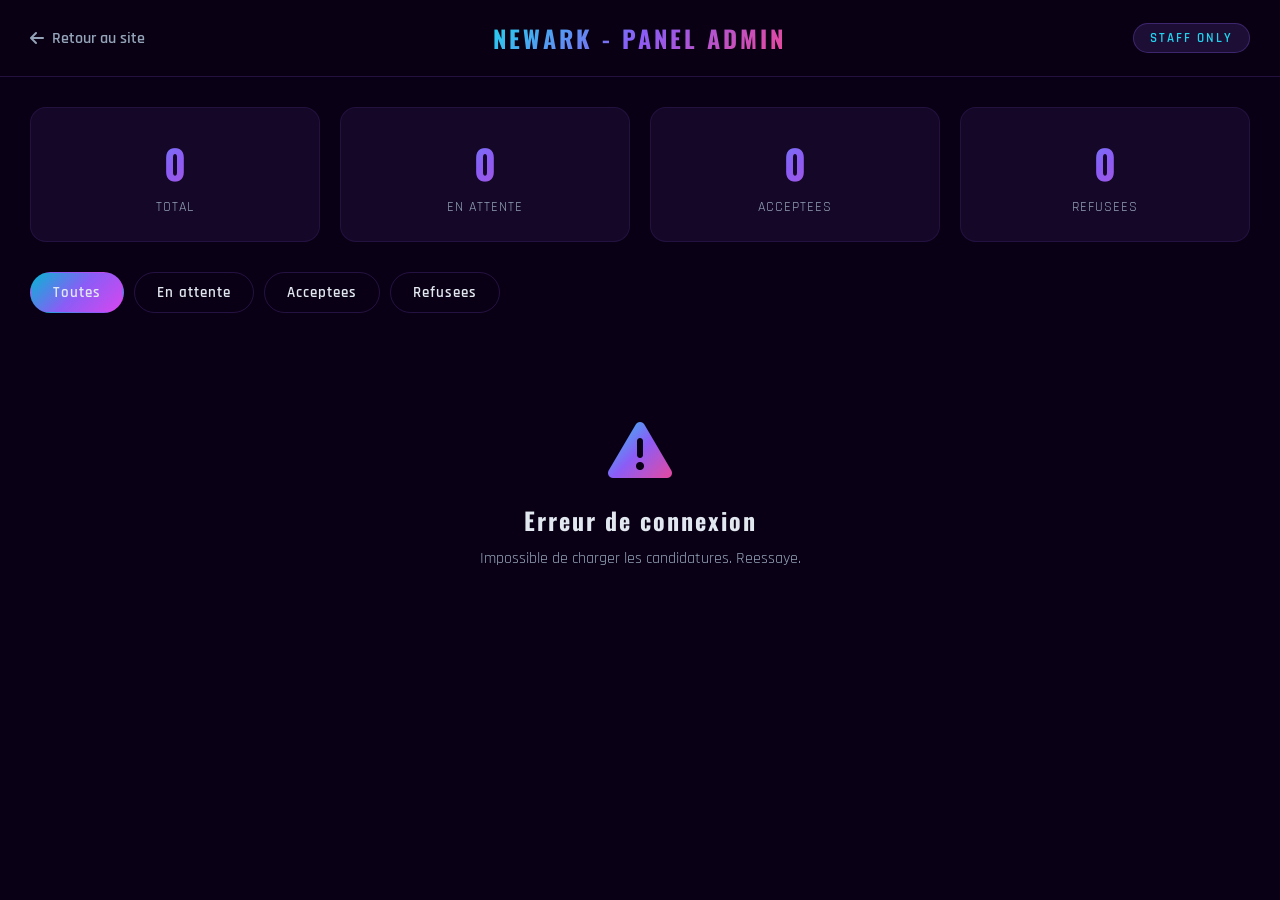
==== admin.html @ 3d1e1ec4 "Ajout boutique, packs VIP et systeme de candidatures staff avec Google Sheets" ====
<!DOCTYPE html>
<html lang="fr">
<head>
    <meta charset="UTF-8">
    <meta name="viewport" content="width=device-width, initial-scale=1.0">
    <title>Newark RP - Panel Admin Candidatures</title>
    <link href="https://fonts.googleapis.com/css2?family=Oswald:wght@400;600;700&family=Rajdhani:wght@400;500;600;700&display=swap" rel="stylesheet">
    <link rel="stylesheet" href="https://cdnjs.cloudflare.com/ajax/libs/font-awesome/6.5.1/css/all.min.css">
    <style>
        :root {
            --purple: #8B5CF6;
            --cyan: #06B6D4;
            --cyan-light: #22D3EE;
            --magenta: #D946EF;
            --gold: #F59E0B;
            --bg-dark: #0a0015;
            --bg-card: rgba(139, 92, 246, 0.08);
            --text: #E2E8F0;
            --text-muted: #94A3B8;
            --gradient-main: linear-gradient(135deg, #06B6D4, #8B5CF6, #D946EF);
            --gradient-gta: linear-gradient(135deg, #22D3EE, #8B5CF6, #EC4899);
            --green: #22C55E;
            --red: #EF4444;
        }

        * { margin: 0; padding: 0; box-sizing: border-box; }

        body {
            font-family: 'Rajdhani', sans-serif;
            background: var(--bg-dark);
            color: var(--text);
            min-height: 100vh;
        }

        .admin-header {
            background: rgba(10, 0, 21, 0.95);
            border-bottom: 1px solid rgba(139, 92, 246, 0.2);
            padding: 20px 30px;
            display: flex;
            justify-content: space-between;
            align-items: center;
            backdrop-filter: blur(20px);
        }

        .admin-logo {
            font-family: 'Oswald', sans-serif;
            font-size: 1.5rem;
            font-weight: 700;
            background: var(--gradient-gta);
            -webkit-background-clip: text;
            -webkit-text-fill-color: transparent;
            background-clip: text;
            letter-spacing: 3px;
        }

        .admin-badge {
            padding: 6px 16px;
            background: rgba(139, 92, 246, 0.15);
            border: 1px solid rgba(139, 92, 246, 0.3);
            border-radius: 50px;
            font-size: 0.8rem;
            font-weight: 600;
            letter-spacing: 2px;
            color: var(--cyan-light);
        }

        .admin-container {
            max-width: 1400px;
            margin: 0 auto;
            padding: 30px;
        }

        .stats-bar {
            display: grid;
            grid-template-columns: repeat(4, 1fr);
            gap: 20px;
            margin-bottom: 30px;
        }

        .stat-box {
            background: var(--bg-card);
            border: 1px solid rgba(139, 92, 246, 0.12);
            border-radius: 16px;
            padding: 25px;
            text-align: center;
        }

        .stat-box .number {
            font-family: 'Oswald', sans-serif;
            font-size: 2.5rem;
            font-weight: 700;
            background: var(--gradient-gta);
            -webkit-background-clip: text;
            -webkit-text-fill-color: transparent;
            background-clip: text;
        }

        .stat-box .label {
            color: var(--text-muted);
            font-size: 0.9rem;
            letter-spacing: 1px;
            text-transform: uppercase;
            margin-top: 5px;
        }

        .filter-bar {
            display: flex;
            gap: 10px;
            margin-bottom: 25px;
            flex-wrap: wrap;
        }

        .filter-btn {
            padding: 10px 22px;
            border-radius: 50px;
            border: 1px solid rgba(139, 92, 246, 0.2);
            background: transparent;
            color: var(--text);
            font-family: 'Rajdhani', sans-serif;
            font-size: 0.95rem;
            font-weight: 600;
            cursor: pointer;
            transition: all 0.3s ease;
            letter-spacing: 1px;
        }

        .filter-btn:hover, .filter-btn.active {
            background: var(--gradient-main);
            border-color: transparent;
        }

        .candidatures-list {
            display: flex;
            flex-direction: column;
            gap: 15px;
        }

        .candidature-card {
            background: var(--bg-card);
            border: 1px solid rgba(139, 92, 246, 0.12);
            border-radius: 16px;
            overflow: hidden;
            transition: all 0.3s ease;
        }

        .candidature-card:hover {
            border-color: rgba(139, 92, 246, 0.3);
        }

        .card-header {
            display: flex;
            justify-content: space-between;
            align-items: center;
            padding: 20px 25px;
            cursor: pointer;
            gap: 15px;
        }

        .card-header:hover {
            background: rgba(139, 92, 246, 0.05);
        }

        .card-info {
            display: flex;
            align-items: center;
            gap: 20px;
            flex-wrap: wrap;
        }

        .card-pseudo {
            font-family: 'Oswald', sans-serif;
            font-size: 1.3rem;
            font-weight: 700;
            letter-spacing: 1px;
        }

        .card-poste {
            padding: 4px 14px;
            background: rgba(6, 182, 212, 0.15);
            border-radius: 20px;
            font-size: 0.8rem;
            color: var(--cyan-light);
            font-weight: 600;
            text-transform: uppercase;
            letter-spacing: 1px;
        }

        .card-date {
            color: var(--text-muted);
            font-size: 0.85rem;
        }

        .card-right {
            display: flex;
            align-items: center;
            gap: 15px;
        }

        .status-badge {
            padding: 6px 16px;
            border-radius: 20px;
            font-size: 0.8rem;
            font-weight: 700;
            letter-spacing: 1px;
            text-transform: uppercase;
        }

        .status-attente { background: rgba(245, 158, 11, 0.15); color: var(--gold); }
        .status-accepte { background: rgba(34, 197, 94, 0.15); color: var(--green); }
        .status-refuse { background: rgba(239, 68, 68, 0.15); color: var(--red); }

        .toggle-icon {
            color: var(--text-muted);
            transition: transform 0.3s ease;
        }

        .candidature-card.open .toggle-icon {
            transform: rotate(180deg);
        }

        .card-details {
            display: none;
            padding: 0 25px 25px;
            border-top: 1px solid rgba(139, 92, 246, 0.1);
        }

        .candidature-card.open .card-details {
            display: block;
        }

        .detail-group {
            margin-top: 18px;
        }

        .detail-group label {
            font-family: 'Oswald', sans-serif;
            font-size: 0.95rem;
            font-weight: 600;
            color: var(--cyan-light);
            letter-spacing: 1px;
            display: block;
            margin-bottom: 6px;
        }

        .detail-group p {
            color: var(--text-muted);
            line-height: 1.7;
            background: rgba(0, 0, 0, 0.2);
            padding: 12px 16px;
            border-radius: 10px;
        }

        .card-actions {
            display: flex;
            gap: 12px;
            margin-top: 25px;
            padding-top: 20px;
            border-top: 1px solid rgba(139, 92, 246, 0.1);
        }

        .action-btn {
            padding: 10px 28px;
            border-radius: 50px;
            border: none;
            font-family: 'Rajdhani', sans-serif;
            font-size: 1rem;
            font-weight: 700;
            cursor: pointer;
            transition: all 0.3s ease;
            letter-spacing: 1px;
            display: flex;
            align-items: center;
            gap: 8px;
        }

        .btn-accept {
            background: rgba(34, 197, 94, 0.15);
            color: var(--green);
            border: 1px solid rgba(34, 197, 94, 0.3);
        }
        .btn-accept:hover {
            background: var(--green);
            color: white;
        }

        .btn-refuse {
            background: rgba(239, 68, 68, 0.15);
            color: var(--red);
            border: 1px solid rgba(239, 68, 68, 0.3);
        }
        .btn-refuse:hover {
            background: var(--red);
            color: white;
        }

        .btn-delete {
            background: transparent;
            color: var(--text-muted);
            border: 1px solid rgba(139, 92, 246, 0.15);
            margin-left: auto;
        }
        .btn-delete:hover {
            background: rgba(239, 68, 68, 0.1);
            color: var(--red);
            border-color: rgba(239, 68, 68, 0.3);
        }

        .empty-state {
            text-align: center;
            padding: 80px 20px;
        }

        .empty-state i {
            font-size: 4rem;
            background: var(--gradient-gta);
            -webkit-background-clip: text;
            -webkit-text-fill-color: transparent;
            background-clip: text;
            margin-bottom: 20px;
        }

        .empty-state h3 {
            font-family: 'Oswald', sans-serif;
            font-size: 1.5rem;
            margin-bottom: 10px;
            letter-spacing: 2px;
        }

        .empty-state p {
            color: var(--text-muted);
        }

        .back-link {
            color: var(--text-muted);
            text-decoration: none;
            display: flex;
            align-items: center;
            gap: 8px;
            font-weight: 600;
            transition: color 0.3s ease;
        }

        .back-link:hover { color: var(--cyan-light); }

        @media (max-width: 768px) {
            .stats-bar { grid-template-columns: repeat(2, 1fr); }
            .card-info { gap: 10px; }
            .card-actions { flex-wrap: wrap; }
            .btn-delete { margin-left: 0; }
        }

        @media (max-width: 480px) {
            .stats-bar { grid-template-columns: 1fr; }
            .admin-header { flex-wrap: wrap; gap: 10px; }
        }
    </style>
</head>
<body>

    <header class="admin-header">
        <a href="index.html" class="back-link"><i class="fas fa-arrow-left"></i> Retour au site</a>
        <span class="admin-logo">NEWARK - PANEL ADMIN</span>
        <span class="admin-badge">STAFF ONLY</span>
    </header>

    <div class="admin-container">
        <div class="stats-bar">
            <div class="stat-box">
                <div class="number" id="totalCount">0</div>
                <div class="label">Total</div>
            </div>
            <div class="stat-box">
                <div class="number" id="attenteCount">0</div>
                <div class="label">En attente</div>
            </div>
            <div class="stat-box">
                <div class="number" id="accepteCount">0</div>
                <div class="label">Acceptees</div>
            </div>
            <div class="stat-box">
                <div class="number" id="refuseCount">0</div>
                <div class="label">Refusees</div>
            </div>
        </div>

        <div class="filter-bar">
            <button class="filter-btn active" data-filter="all">Toutes</button>
            <button class="filter-btn" data-filter="En attente">En attente</button>
            <button class="filter-btn" data-filter="Accepte">Acceptees</button>
            <button class="filter-btn" data-filter="Refuse">Refusees</button>
        </div>

        <div class="candidatures-list" id="candidaturesList"></div>
    </div>

    <script>
        const API_URL = 'https://script.google.com/macros/s/AKfycbxrsOLM7DxBM82t8Bq5k_J58HVSMn9AFEJVsVNSgzBh2qC_1y0n_ds3uLkNcapecR2ZMQ/exec';
        let currentFilter = 'all';
        let allCandidatures = [];

        async function fetchCandidatures() {
            try {
                const res = await fetch(API_URL);
                allCandidatures = await res.json();
                renderCandidatures();
            } catch (err) {
                document.getElementById('candidaturesList').innerHTML = `
                    <div class="empty-state">
                        <i class="fas fa-exclamation-triangle"></i>
                        <h3>Erreur de connexion</h3>
                        <p>Impossible de charger les candidatures. Reessaye.</p>
                    </div>`;
            }
        }

        function updateStats() {
            const data = allCandidatures;
            document.getElementById('totalCount').textContent = data.length;
            document.getElementById('attenteCount').textContent = data.filter(c => c.statut === 'En attente').length;
            document.getElementById('accepteCount').textContent = data.filter(c => c.statut === 'Accepte').length;
            document.getElementById('refuseCount').textContent = data.filter(c => c.statut === 'Refuse').length;
        }

        function getStatusClass(statut) {
            if (statut === 'Accepte') return 'status-accepte';
            if (statut === 'Refuse') return 'status-refuse';
            return 'status-attente';
        }

        function renderCandidatures() {
            const list = document.getElementById('candidaturesList');
            let data = [...allCandidatures].reverse();

            if (currentFilter !== 'all') {
                data = data.filter(c => c.statut === currentFilter);
            }

            if (data.length === 0) {
                list.innerHTML = `
                    <div class="empty-state">
                        <i class="fas fa-inbox"></i>
                        <h3>Aucune candidature</h3>
                        <p>${currentFilter === 'all' ? 'Les candidatures apparaitront ici.' : 'Aucune candidature avec ce statut.'}</p>
                    </div>
                `;
                updateStats();
                return;
            }

            list.innerHTML = data.map(c => `
                <div class="candidature-card" data-id="${c.id}">
                    <div class="card-header" onclick="toggleCard(${c.id})">
                        <div class="card-info">
                            <span class="card-pseudo">${c.pseudo}</span>
                            <span class="card-poste">${c.poste}</span>
                            <span class="card-date"><i class="far fa-clock"></i> ${c.date}</span>
                        </div>
                        <div class="card-right">
                            <span class="status-badge ${getStatusClass(c.statut)}">${c.statut}</span>
                            <i class="fas fa-chevron-down toggle-icon"></i>
                        </div>
                    </div>
                    <div class="card-details">
                        <div class="detail-group">
                            <label><i class="fab fa-discord"></i> Discord</label>
                            <p>${c.discord}</p>
                        </div>
                        <div class="detail-group">
                            <label><i class="fas fa-birthday-cake"></i> Age</label>
                            <p>${c.age} ans</p>
                        </div>
                        <div class="detail-group">
                            <label><i class="fas fa-history"></i> Experience</label>
                            <p>${c.experience}</p>
                        </div>
                        <div class="detail-group">
                            <label><i class="fas fa-clock"></i> Disponibilite</label>
                            <p>${c.disponibilite}</p>
                        </div>
                        <div class="detail-group">
                            <label><i class="fas fa-heart"></i> Motivation</label>
                            <p>${c.motivation}</p>
                        </div>
                        <div class="detail-group">
                            <label><i class="fas fa-exclamation-triangle"></i> Mise en situation</label>
                            <p>${c.situation}</p>
                        </div>
                        ${c.complement ? `
                        <div class="detail-group">
                            <label><i class="fas fa-plus-circle"></i> Complement</label>
                            <p>${c.complement}</p>
                        </div>` : ''}
                        <div class="card-actions">
                            <button class="action-btn btn-accept" onclick="updateStatus(${c.id}, 'Accepte')">
                                <i class="fas fa-check"></i> Accepter
                            </button>
                            <button class="action-btn btn-refuse" onclick="updateStatus(${c.id}, 'Refuse')">
                                <i class="fas fa-times"></i> Refuser
                            </button>
                            <button class="action-btn btn-delete" onclick="deleteCandidature(${c.id})">
                                <i class="fas fa-trash"></i> Supprimer
                            </button>
                        </div>
                    </div>
                </div>
            `).join('');

            updateStats();
        }

        function toggleCard(id) {
            const card = document.querySelector(`[data-id="${id}"]`);
            card.classList.toggle('open');
        }

        async function updateStatus(id, statut) {
            try {
                await fetch(API_URL, {
                    method: 'POST',
                    body: JSON.stringify({ action: 'update', id: String(id), statut }),
                    headers: { 'Content-Type': 'text/plain' }
                });
                const index = allCandidatures.findIndex(c => String(c.id) === String(id));
                if (index > -1) allCandidatures[index].statut = statut;
                renderCandidatures();
            } catch (err) {
                alert('Erreur lors de la mise a jour.');
            }
        }

        async function deleteCandidature(id) {
            if (confirm('Supprimer cette candidature ?')) {
                try {
                    await fetch(API_URL, {
                        method: 'POST',
                        body: JSON.stringify({ action: 'delete', id: String(id) }),
                        headers: { 'Content-Type': 'text/plain' }
                    });
                    allCandidatures = allCandidatures.filter(c => String(c.id) !== String(id));
                    renderCandidatures();
                } catch (err) {
                    alert('Erreur lors de la suppression.');
                }
            }
        }

        // Filtres
        document.querySelectorAll('.filter-btn').forEach(btn => {
            btn.addEventListener('click', () => {
                document.querySelectorAll('.filter-btn').forEach(b => b.classList.remove('active'));
                btn.classList.add('active');
                currentFilter = btn.dataset.filter;
                renderCandidatures();
            });
        });

        // Init
        fetchCandidatures();
    </script>
</body>
</html>
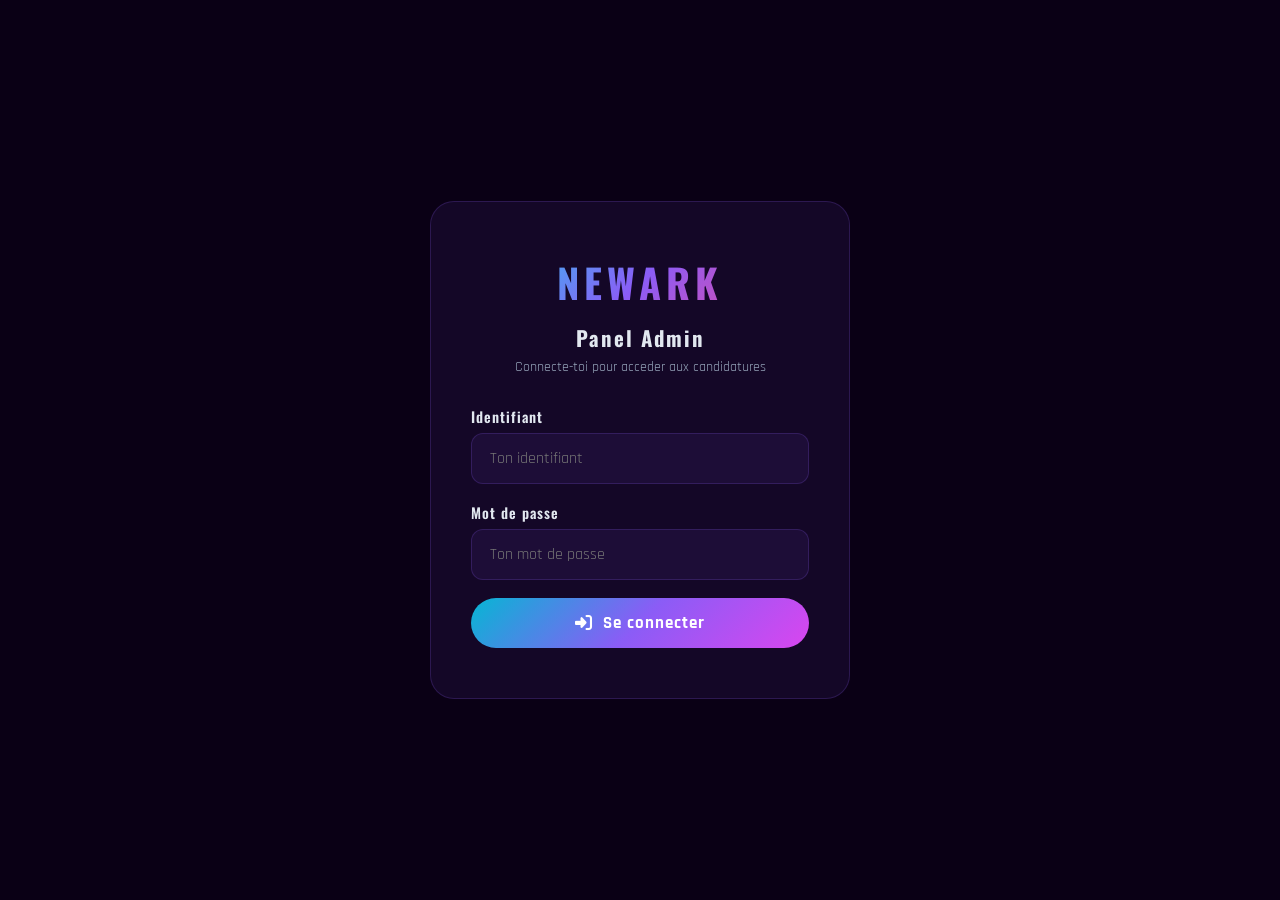
==== commit 07846e65: "Ajout systeme de connexion panel admin avec comptes staff individuels" ====
--- a/admin.html
+++ b/admin.html
@@ -353,9 +353,150 @@
             .stats-bar { grid-template-columns: 1fr; }
             .admin-header { flex-wrap: wrap; gap: 10px; }
         }
+
+        /* LOGIN */
+        .login-overlay {
+            position: fixed;
+            top: 0; left: 0;
+            width: 100%; height: 100%;
+            background: var(--bg-dark);
+            z-index: 99999;
+            display: flex;
+            align-items: center;
+            justify-content: center;
+        }
+
+        .login-overlay.hidden { display: none; }
+
+        .login-box {
+            background: var(--bg-card);
+            border: 1px solid rgba(139, 92, 246, 0.2);
+            border-radius: 24px;
+            padding: 50px 40px;
+            text-align: center;
+            max-width: 420px;
+            width: 90%;
+        }
+
+        .login-logo {
+            font-family: 'Oswald', sans-serif;
+            font-size: 2.5rem;
+            font-weight: 700;
+            background: var(--gradient-gta);
+            -webkit-background-clip: text;
+            -webkit-text-fill-color: transparent;
+            background-clip: text;
+            letter-spacing: 5px;
+            margin-bottom: 10px;
+        }
+
+        .login-title {
+            font-family: 'Oswald', sans-serif;
+            font-size: 1.3rem;
+            letter-spacing: 2px;
+            margin-bottom: 5px;
+        }
+
+        .login-subtitle {
+            color: var(--text-muted);
+            font-size: 0.9rem;
+            margin-bottom: 30px;
+        }
+
+        .login-field {
+            margin-bottom: 18px;
+            text-align: left;
+        }
+
+        .login-field label {
+            font-family: 'Oswald', sans-serif;
+            font-size: 0.9rem;
+            font-weight: 600;
+            letter-spacing: 1px;
+            display: block;
+            margin-bottom: 6px;
+        }
+
+        .login-field input {
+            width: 100%;
+            background: rgba(139, 92, 246, 0.08);
+            border: 1px solid rgba(139, 92, 246, 0.2);
+            border-radius: 12px;
+            padding: 14px 18px;
+            color: var(--text);
+            font-family: 'Rajdhani', sans-serif;
+            font-size: 1rem;
+            outline: none;
+            transition: all 0.3s ease;
+        }
+
+        .login-field input:focus {
+            border-color: var(--cyan);
+            box-shadow: 0 0 20px rgba(6, 182, 212, 0.15);
+        }
+
+        .login-error {
+            color: #EF4444;
+            font-size: 0.85rem;
+            font-weight: 600;
+            margin-bottom: 15px;
+            display: none;
+        }
+
+        .login-error.show { display: block; }
+
+        .login-btn {
+            width: 100%;
+            padding: 14px;
+            background: var(--gradient-main);
+            border: none;
+            border-radius: 50px;
+            color: white;
+            font-family: 'Rajdhani', sans-serif;
+            font-size: 1.05rem;
+            font-weight: 700;
+            letter-spacing: 1px;
+            cursor: pointer;
+            transition: all 0.3s ease;
+            display: flex;
+            align-items: center;
+            justify-content: center;
+            gap: 10px;
+        }
+
+        .login-btn:hover {
+            transform: translateY(-2px);
+            box-shadow: 0 10px 40px rgba(139, 92, 246, 0.4);
+        }
+
+        .admin-logged { display: none; }
+        .admin-logged.show { display: flex; }
+        .admin-container-locked { display: none; }
+        .admin-container-locked.show { display: block; }
     </style>
 </head>
 <body>
+
+    <!-- Ecran de connexion -->
+    <div class="login-overlay" id="loginOverlay">
+        <div class="login-box">
+            <div class="login-logo">NEWARK</div>
+            <h2 class="login-title">Panel Admin</h2>
+            <p class="login-subtitle">Connecte-toi pour acceder aux candidatures</p>
+            <div class="login-form">
+                <div class="login-field">
+                    <label>Identifiant</label>
+                    <input type="text" id="loginUser" placeholder="Ton identifiant">
+                </div>
+                <div class="login-field">
+                    <label>Mot de passe</label>
+                    <input type="password" id="loginPass" placeholder="Ton mot de passe">
+                </div>
+                <div class="login-error" id="loginError">Identifiant ou mot de passe incorrect</div>
+                <button class="login-btn" id="loginBtn"><i class="fas fa-sign-in-alt"></i> Se connecter</button>
+            </div>
+        </div>
+    </div>
 
     <header class="admin-header">
         <a href="index.html" class="back-link"><i class="fas fa-arrow-left"></i> Retour au site</a>
@@ -394,7 +535,50 @@
     </div>
 
     <script>
-        const API_URL = 'https://script.google.com/macros/s/AKfycbxrsOLM7DxBM82t8Bq5k_J58HVSMn9AFEJVsVNSgzBh2qC_1y0n_ds3uLkNcapecR2ZMQ/exec';
+        // ============ COMPTES STAFF ============
+        const STAFF_ACCOUNTS = {
+            'pazoh': 'newark2026',
+            'riko': 'newark2026',
+            'bms': 'newark2026',
+            'bendero': 'newark2026',
+            'revolt': 'newark2026'
+        };
+
+        // ============ LOGIN ============
+        const loginOverlay = document.getElementById('loginOverlay');
+        const loginBtn = document.getElementById('loginBtn');
+        const loginError = document.getElementById('loginError');
+        const loginUser = document.getElementById('loginUser');
+        const loginPass = document.getElementById('loginPass');
+
+        // Verifier si deja connecte
+        if (sessionStorage.getItem('newark_logged')) {
+            loginOverlay.classList.add('hidden');
+        }
+
+        loginBtn.addEventListener('click', checkLogin);
+        loginPass.addEventListener('keypress', function(e) {
+            if (e.key === 'Enter') checkLogin();
+        });
+        loginUser.addEventListener('keypress', function(e) {
+            if (e.key === 'Enter') loginPass.focus();
+        });
+
+        function checkLogin() {
+            const user = loginUser.value.trim().toLowerCase();
+            const pass = loginPass.value.trim();
+
+            if (STAFF_ACCOUNTS[user] && STAFF_ACCOUNTS[user] === pass) {
+                loginOverlay.classList.add('hidden');
+                sessionStorage.setItem('newark_logged', user);
+                loginError.classList.remove('show');
+            } else {
+                loginError.classList.add('show');
+                loginPass.value = '';
+            }
+        }
+
+        const API_URL = 'https://script.google.com/macros/s/AKfycbwXsIdLWLMIG82zrKKgx4FMBmJ8pPCLHHlgOfWB2PcvSa_f9gHMp91j4Tq1DJK7utXUWA/exec';
         let currentFilter = 'all';
         let allCandidatures = [];
 
